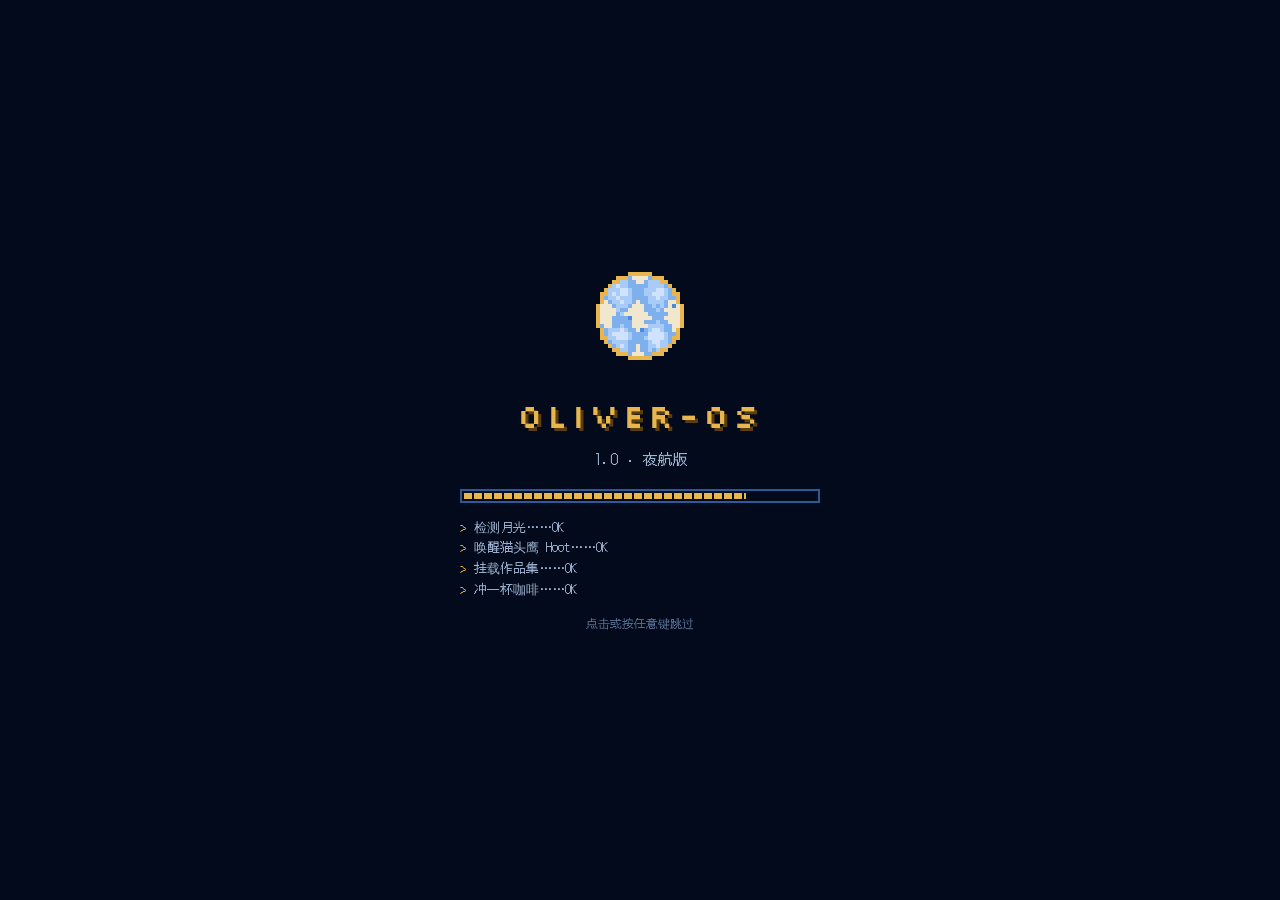
==== index.html @ 5c4602fd "OLIVER-OS 像素桌面个人网站" ====
<!doctype html>
<html lang="zh-CN">
<head>
<meta charset="utf-8">
<meta name="viewport" content="width=device-width, initial-scale=1, viewport-fit=cover">
<title>OLIVER-OS · Oliver 的像素桌面</title>
<meta name="description" content="Oliver 的个人网站：一台叫 OLIVER-OS 的像素电脑，一只猫头鹰当向导。作品、碎碎念和联系方式都在里面。">
<meta name="theme-color" content="#030d22">
<meta name="color-scheme" content="dark">
<link rel="preconnect" href="https://fonts.googleapis.com">
<link rel="preconnect" href="https://fonts.gstatic.com" crossorigin>
<link rel="stylesheet" href="https://fonts.googleapis.com/css2?family=DotGothic16&family=Silkscreen:wght@400;700&display=swap">
<link rel="stylesheet" href="style.css">
</head>
<body>
<h1 class="sr-only">Oliver —— OLIVER-OS 像素桌面</h1>

<!-- 夜空背景 -->
<canvas id="sky" class="sky" aria-hidden="true"></canvas>

<!-- 开机画面 -->
<div id="boot" class="boot" role="status" aria-live="polite">
  <div class="boot__inner">
    <canvas id="bootMoon" class="boot__moon" width="96" height="96" aria-hidden="true"></canvas>
    <div class="boot__name">OLIVER-OS</div>
    <div class="boot__ver">1.0 · 夜航版</div>
    <div class="boot__bar"><span></span></div>
    <ol class="boot__log" id="bootLog"></ol>
    <p class="boot__skip">点击或按任意键跳过</p>
  </div>
</div>

<!-- 桌面 -->
<main id="desktop" class="desktop" aria-label="桌面">
  <!-- 月亮 + 猫头鹰 -->
  <button class="moon" id="moon" aria-label="月亮：双击召唤猫头鹰助手">
    <canvas id="moonCanvas" width="160" height="160" aria-hidden="true"></canvas>
  </button>

  <div class="hero">
    <p class="hero__hi">晚上好，旅人。</p>
    <h2 class="hero__title">OLIVER<span>.</span>STUDIO</h2>
    <p class="hero__sub">做产品 · 写代码 · 偶尔画像素</p>
  </div>

  <!-- 桌面图标 -->
  <nav class="icons" aria-label="桌面图标">
    <button class="icon" data-open="about"><i class="ico ico--user"></i><span>关于我</span></button>
    <button class="icon" data-open="works"><i class="ico ico--folder"></i><span>作品集</span></button>
    <button class="icon" data-open="notes"><i class="ico ico--note"></i><span>碎碎念</span></button>
    <button class="icon" data-open="game"><i class="ico ico--game"></i><span>小游戏</span></button>
    <button class="icon" data-open="contact"><i class="ico ico--mail"></i><span>联系我</span></button>
  </nav>

  <div id="windows"></div>

  <!-- 猫头鹰助手 -->
  <aside class="owl" id="owl" aria-live="polite" hidden>
    <canvas id="owlCanvas" width="48" height="48" aria-hidden="true"></canvas>
    <div class="owl__bubble">
      <p id="owlText"></p>
      <div class="owl__chips" id="owlChips"></div>
      <button class="owl__close" id="owlClose" aria-label="关闭助手">×</button>
    </div>
  </aside>
</main>

<!-- 任务栏 -->
<footer class="taskbar">
  <button class="start" id="startBtn" aria-haspopup="true" aria-expanded="false">◐ 开始</button>
  <div class="tasks" id="tasks"></div>
  <div class="tray">
    <button class="tray__btn" id="cmdBtn" title="快速打开 (Ctrl/⌘ + K)">⌘K</button>
    <time id="clock">--:--</time>
  </div>
  <div class="startmenu" id="startMenu" hidden>
    <button data-open="about">关于我</button>
    <button data-open="works">作品集</button>
    <button data-open="notes">碎碎念</button>
    <button data-open="game">小游戏</button>
    <button data-open="contact">联系我</button>
    <hr>
    <button data-action="owl">召唤猫头鹰</button>
    <button data-action="reboot">重新开机</button>
  </div>
</footer>

<!-- 命令面板 -->
<div class="palette" id="palette" hidden>
  <div class="palette__box" role="dialog" aria-label="快速打开">
    <input id="paletteInput" type="text" placeholder="想去哪里？输入「作品」「联系」…" autocomplete="off" aria-label="搜索">
    <ul id="paletteList" role="listbox"></ul>
  </div>
</div>

<div class="toasts" id="toasts" aria-live="polite"></div>

<noscript><div class="noscript">OLIVER-OS 需要 JavaScript 才能开机。</div></noscript>
<script src="content.js"></script>
<script src="app.js"></script>
</body>
</html>
---- style.css ----
:root {
  --night-0: #020a1c;
  --night-1: #030d22;
  --panel: #061a38;
  --panel-2: #08214a;
  --line: #1d3d68;
  --line-hi: #2c5a94;
  --gold: #e8b64c;
  --gold-hi: #ffd57a;
  --blue: #4a8ce0;
  --blue-hi: #8cc2ff;
  --paper: #f1e6ce;
  --ink: #dfe7f4;
  --ink-soft: #9fb3d1;
  --bar-h: 46px;
  --px: "DotGothic16", "Silkscreen", "Microsoft YaHei", monospace;
  --px-en: "Silkscreen", "DotGothic16", monospace;
  --shadow: 6px 6px 0 #0000006b;
}

* { box-sizing: border-box; margin: 0; padding: 0; }
html, body { height: 100%; overflow: hidden; }
body {
  background: radial-gradient(ellipse at 30% 20%, #0a2550 0%, var(--night-1) 55%, var(--night-0) 100%);
  color: var(--ink);
  font-family: var(--px);
  font-size: 15px;
  line-height: 1.6;
  -webkit-font-smoothing: none;
  image-rendering: pixelated;
}
button { font: inherit; color: inherit; background: none; border: 0; cursor: pointer; }
a { color: var(--gold); }
.sr-only { position: absolute; width: 1px; height: 1px; overflow: hidden; clip: rect(0 0 0 0); }
:focus-visible { outline: 2px dashed var(--gold); outline-offset: 3px; }

.sky { position: fixed; inset: 0; width: 100%; height: 100%; z-index: 0; }

/* ---------- 开机 ---------- */
.boot {
  position: fixed; inset: 0; z-index: 100;
  display: grid; place-items: center;
  background: var(--night-0);
  transition: opacity .6s steps(6);
}
.boot.is-done { opacity: 0; pointer-events: none; }
.boot__inner { text-align: center; width: min(360px, 86vw); }
.boot__moon { width: 96px; height: 96px; margin-bottom: 18px; }
.boot__name { font-family: var(--px-en); font-size: 34px; letter-spacing: 4px; color: var(--gold); text-shadow: 3px 3px 0 #5b3d10; }
.boot__ver { color: var(--ink-soft); margin: 4px 0 18px; }
.boot__bar { height: 14px; border: 2px solid var(--line-hi); padding: 2px; }
.boot__bar span { display: block; height: 100%; width: 0; background: repeating-linear-gradient(90deg, var(--gold) 0 8px, transparent 8px 10px); transition: width .25s steps(4); }
.boot__log { list-style: none; text-align: left; margin-top: 14px; min-height: 96px; font-size: 13px; color: var(--ink-soft); }
.boot__log li::before { content: "> "; color: var(--gold); }
.boot__skip { font-size: 12px; color: #5c7398; animation: blink 1.2s steps(2) infinite; }
@keyframes blink { 50% { opacity: .2; } }

/* ---------- 桌面 ---------- */
.desktop { position: fixed; inset: 0 0 var(--bar-h) 0; z-index: 1; }

.moon {
  position: absolute; top: 7vh; right: 8vw;
  width: 160px; height: 160px; border-radius: 50%;
  filter: drop-shadow(0 0 30px #8cc2ff55);
  transition: transform .2s steps(3);
}
.moon:hover { transform: scale(1.04); }
.moon canvas { width: 100%; height: 100%; }

.hero { position: absolute; left: 50%; top: 40%; transform: translate(-50%, -50%); text-align: center; pointer-events: none; }
.hero__hi { color: var(--ink-soft); }
.hero__title {
  font-family: var(--px-en); font-weight: 700;
  font-size: clamp(30px, 6.2vw, 84px); letter-spacing: .06em; white-space: nowrap;
  color: var(--paper);
  text-shadow: 4px 4px 0 var(--blue), 8px 8px 0 #0b2a5a;
}
.hero__title span { color: var(--gold); }
.hero__sub { color: var(--gold); margin-top: 6px; }

.icons {
  position: absolute; top: 24px; left: 20px;
  display: grid; grid-auto-flow: row; gap: 14px;
}
.icon {
  width: 84px; padding: 8px 4px; display: grid; justify-items: center; gap: 6px;
  font-size: 13px; text-shadow: 1px 1px 0 #000;
}
.icon:hover span, .icon:focus-visible span { background: var(--blue); }
.icon span { padding: 0 4px; }

/* 像素图标（纯 CSS box-shadow 绘制在 app.js 里生成成 canvas 更麻烦，这里用 SVG 背景） */
.ico { width: 40px; height: 40px; background-size: contain; background-repeat: no-repeat; image-rendering: pixelated; }
.ico--user   { background-image: url("data:image/svg+xml,%3Csvg xmlns='http://www.w3.org/2000/svg' viewBox='0 0 10 10' shape-rendering='crispEdges'%3E%3Crect x='3' y='1' width='4' height='4' fill='%23f1e6ce'/%3E%3Crect x='4' y='2' width='1' height='1' fill='%23030d22'/%3E%3Crect x='6' y='2' width='0' height='1'/%3E%3Crect x='2' y='6' width='6' height='3' fill='%234a8ce0'/%3E%3Crect x='4' y='6' width='2' height='1' fill='%23e8b64c'/%3E%3C/svg%3E"); }
.ico--folder { background-image: url("data:image/svg+xml,%3Csvg xmlns='http://www.w3.org/2000/svg' viewBox='0 0 10 10' shape-rendering='crispEdges'%3E%3Crect x='1' y='2' width='3' height='1' fill='%23e8b64c'/%3E%3Crect x='1' y='3' width='8' height='5' fill='%23e8b64c'/%3E%3Crect x='1' y='4' width='8' height='4' fill='%23ffd57a'/%3E%3Crect x='1' y='7' width='8' height='1' fill='%23a47531'/%3E%3C/svg%3E"); }
.ico--note   { background-image: url("data:image/svg+xml,%3Csvg xmlns='http://www.w3.org/2000/svg' viewBox='0 0 10 10' shape-rendering='crispEdges'%3E%3Crect x='2' y='1' width='6' height='8' fill='%23f1e6ce'/%3E%3Crect x='3' y='3' width='4' height='1' fill='%234a8ce0'/%3E%3Crect x='3' y='5' width='4' height='1' fill='%234a8ce0'/%3E%3Crect x='3' y='7' width='2' height='1' fill='%234a8ce0'/%3E%3C/svg%3E"); }
.ico--game   { background-image: url("data:image/svg+xml,%3Csvg xmlns='http://www.w3.org/2000/svg' viewBox='0 0 10 10' shape-rendering='crispEdges'%3E%3Crect x='1' y='3' width='8' height='4' fill='%238cc2ff'/%3E%3Crect x='2' y='4' width='1' height='2' fill='%23030d22'/%3E%3Crect x='1' y='5' width='3' height='0'/%3E%3Crect x='6' y='4' width='1' height='1' fill='%23e8b64c'/%3E%3Crect x='7' y='5' width='1' height='1' fill='%23e8b64c'/%3E%3Crect x='2' y='7' width='2' height='1' fill='%238cc2ff'/%3E%3Crect x='6' y='7' width='2' height='1' fill='%238cc2ff'/%3E%3C/svg%3E"); }
.ico--mail   { background-image: url("data:image/svg+xml,%3Csvg xmlns='http://www.w3.org/2000/svg' viewBox='0 0 10 10' shape-rendering='crispEdges'%3E%3Crect x='1' y='2' width='8' height='6' fill='%23f1e6ce'/%3E%3Crect x='2' y='3' width='1' height='1' fill='%23e8b64c'/%3E%3Crect x='3' y='4' width='1' height='1' fill='%23e8b64c'/%3E%3Crect x='4' y='5' width='2' height='1' fill='%23e8b64c'/%3E%3Crect x='6' y='4' width='1' height='1' fill='%23e8b64c'/%3E%3Crect x='7' y='3' width='1' height='1' fill='%23e8b64c'/%3E%3C/svg%3E"); }

/* ---------- 窗口 ---------- */
.win {
  position: absolute; z-index: 10;
  width: min(520px, 92vw); max-height: calc(100% - 40px);
  display: flex; flex-direction: column;
  background: var(--panel);
  border: 2px solid var(--line-hi);
  box-shadow: var(--shadow);
  animation: pop .18s steps(3);
}
.win.is-active { border-color: var(--gold); }
.win.is-min { display: none; }
@keyframes pop { from { transform: scale(.9); opacity: 0; } }
.win__bar {
  display: flex; align-items: center; gap: 8px;
  padding: 4px 6px 4px 10px;
  background: var(--panel-2); border-bottom: 2px solid var(--line);
  cursor: grab; user-select: none; touch-action: none;
}
.win.is-active .win__bar { background: repeating-linear-gradient(0deg, #0c2a55 0 2px, #08214a 2px 4px); }
.win__title { flex: 1; font-size: 14px; color: var(--paper); }
.win__btn { width: 22px; height: 22px; border: 2px solid var(--line-hi); line-height: 16px; font-size: 14px; }
.win__btn:hover { background: var(--blue); }
.win__btn--close:hover { background: #ff8a7a; color: #2a0b06; }
.win__body { padding: 16px 18px; overflow: auto; }

.about { display: grid; grid-template-columns: 72px 1fr; gap: 16px; }
.about__avatar { font-size: 48px; width: 72px; height: 72px; display: grid; place-items: center; background: var(--panel-2); border: 2px solid var(--line-hi); }
.about p { margin-bottom: 6px; }
.stats { margin-top: 14px; display: grid; grid-template-columns: 1fr 1fr; gap: 8px; }
.stats div { border: 2px solid var(--line); padding: 6px 10px; }
.stats dt { color: var(--ink-soft); font-size: 12px; }
.stats dd { color: var(--gold); }

.filters { display: flex; gap: 6px; flex-wrap: wrap; margin-bottom: 12px; }
.chip { border: 2px solid var(--line-hi); padding: 0 10px; font-size: 13px; }
.chip.is-on, .chip:hover { background: var(--gold); color: var(--night-1); border-color: var(--gold); }
.cards { display: grid; gap: 10px; }
.card { border: 2px solid var(--line); padding: 10px 12px; background: var(--night-1); transition: transform .1s steps(2); }
.card:hover { border-color: var(--gold); transform: translate(-2px, -2px); box-shadow: 4px 4px 0 var(--gold); }
.card h3 { font-size: 16px; color: var(--paper); font-weight: normal; display: flex; justify-content: space-between; }
.card h3 small { color: var(--ink-soft); font-size: 12px; }
.card p { color: var(--ink-soft); font-size: 13px; }
.card .tag { color: var(--blue-hi); font-size: 12px; }

.notes li { list-style: none; padding: 10px 0; border-bottom: 2px dashed var(--line); }
.notes time { color: var(--gold); font-size: 12px; }

.contact li { list-style: none; display: flex; justify-content: space-between; padding: 8px 0; border-bottom: 2px dashed var(--line); }
.contact span { color: var(--ink-soft); }
.copy { border: 2px solid var(--line-hi); padding: 0 8px; font-size: 12px; margin-left: 8px; }
.copy:hover { background: var(--gold); color: var(--night-1); }

.game { text-align: center; }
.game canvas { width: 100%; max-width: 440px; aspect-ratio: 4/3; background: var(--night-0); border: 2px solid var(--line); touch-action: none; }
.game__hud { display: flex; justify-content: space-between; margin-bottom: 8px; font-size: 13px; }
.btn { border: 2px solid var(--gold); color: var(--gold); padding: 2px 14px; margin-top: 10px; }
.btn:hover { background: var(--gold); color: var(--night-1); }

/* ---------- 猫头鹰助手 ---------- */
.owl { position: absolute; right: 20px; bottom: 16px; z-index: 30; display: flex; align-items: flex-end; gap: 8px; max-width: min(360px, 90vw); }
.owl[hidden] { display: none; }
.owl canvas { width: 72px; height: 72px; flex: none; animation: bob 1.6s steps(2) infinite; }
@keyframes bob { 50% { transform: translateY(-4px); } }
.owl__bubble { position: relative; background: var(--paper); color: #1f1107; padding: 10px 28px 10px 12px; border: 2px solid #1f1107; box-shadow: var(--shadow); font-size: 14px; }
.owl__chips { display: flex; flex-wrap: wrap; gap: 6px; margin-top: 8px; }
.owl__chips button { border: 2px solid #1f1107; padding: 0 8px; font-size: 12px; }
.owl__chips button:hover { background: #1f1107; color: var(--paper); }
.owl__close { position: absolute; top: 2px; right: 6px; font-size: 16px; }

/* ---------- 任务栏 ---------- */
.taskbar {
  position: fixed; left: 0; right: 0; bottom: 0; height: var(--bar-h); z-index: 50;
  display: flex; align-items: center; gap: 8px; padding: 0 8px;
  background: var(--panel); border-top: 2px solid var(--line-hi);
}
.start { border: 2px solid var(--gold); color: var(--gold); padding: 2px 12px; }
.start:hover, .start[aria-expanded="true"] { background: var(--gold); color: var(--night-1); }
.tasks { flex: 1; display: flex; gap: 6px; overflow-x: auto; }
.task { border: 2px solid var(--line-hi); padding: 1px 10px; font-size: 13px; white-space: nowrap; }
.task.is-active { border-color: var(--gold); background: var(--panel-2); }
.tray { display: flex; align-items: center; gap: 10px; font-size: 13px; color: var(--ink-soft); }
.tray__btn { border: 2px solid var(--line); padding: 0 6px; font-size: 12px; }
.startmenu {
  position: absolute; bottom: calc(var(--bar-h) + 2px); left: 8px; width: 200px;
  background: var(--panel); border: 2px solid var(--gold); box-shadow: var(--shadow); padding: 6px;
  display: grid;
}
.startmenu[hidden] { display: none; }
.startmenu button { text-align: left; padding: 4px 10px; }
.startmenu button:hover { background: var(--blue); }
.startmenu hr { border: 0; border-top: 2px dashed var(--line); margin: 4px 0; }

/* ---------- 命令面板 ---------- */
.palette { position: fixed; inset: 0; z-index: 80; background: #00030e99; display: grid; place-items: start center; padding-top: 18vh; }
.palette[hidden] { display: none; }
.palette__box { width: min(440px, 90vw); background: var(--panel); border: 2px solid var(--gold); box-shadow: var(--shadow); }
.palette input { width: 100%; font: inherit; color: var(--ink); background: var(--night-0); border: 0; border-bottom: 2px solid var(--line); padding: 10px 12px; outline: none; }
.palette ul { list-style: none; max-height: 260px; overflow: auto; }
.palette li { padding: 6px 12px; cursor: pointer; }
.palette li[aria-selected="true"] { background: var(--blue); }

/* ---------- Toast ---------- */
.toasts { position: fixed; top: 16px; left: 50%; transform: translateX(-50%); z-index: 90; display: grid; gap: 6px; }
.toast { background: var(--paper); color: #1f1107; border: 2px solid #1f1107; padding: 4px 14px; box-shadow: 4px 4px 0 #0000006b; animation: pop .18s steps(3); }

.noscript { position: fixed; inset: 0; display: grid; place-items: center; z-index: 200; background: var(--night-0); }

/* ---------- 手机 ---------- */
@media (max-width: 640px) {
  .icons { top: auto; bottom: 16px; left: 50%; transform: translateX(-50%); grid-auto-flow: column; gap: 2px; }
  .icon { width: 64px; font-size: 12px; }
  .ico { width: 32px; height: 32px; }
  .moon { width: 110px; height: 110px; top: 4vh; right: 50%; transform: translateX(50%); }
  .moon:hover { transform: translateX(50%) scale(1.04); }
  .hero { top: 42%; }
  .win { left: 4vw !important; top: 10px !important; width: 92vw; max-height: calc(100% - 20px); }
  .owl { bottom: 110px; right: 10px; }
  .tray__btn { display: none; }
}
@media (prefers-reduced-motion: reduce) {
  *, *::before, *::after { animation: none !important; transition: none !important; }
}
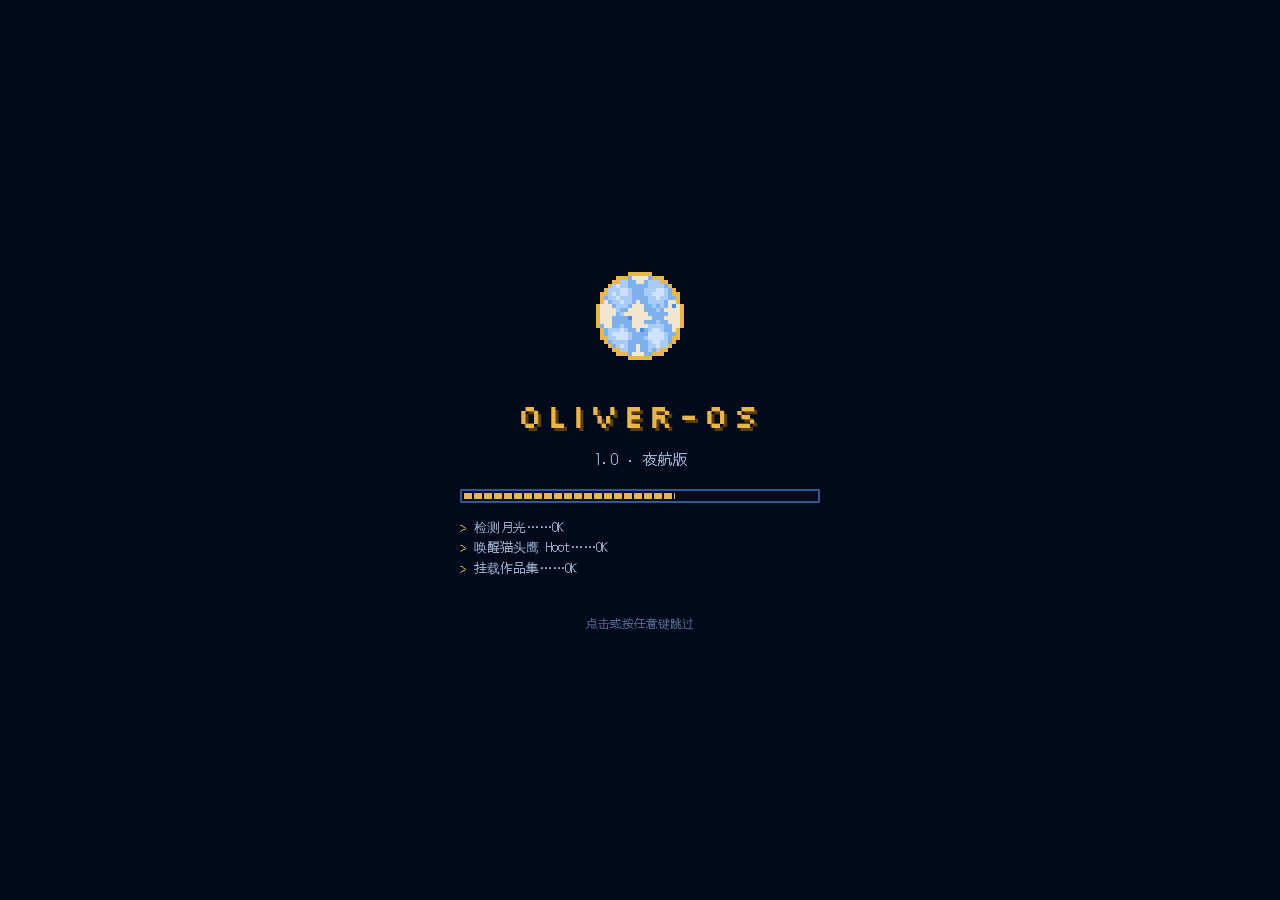
==== commit 0fa65233: "关于我加联系方式，新增爱好相册" ====
--- a/index.html
+++ b/index.html
@@ -47,6 +47,7 @@
   <nav class="icons" aria-label="桌面图标">
     <button class="icon" data-open="about"><i class="ico ico--user"></i><span>关于我</span></button>
     <button class="icon" data-open="works"><i class="ico ico--folder"></i><span>作品集</span></button>
+    <button class="icon" data-open="hobbies"><i class="ico ico--photo"></i><span>爱好相册</span></button>
     <button class="icon" data-open="notes"><i class="ico ico--note"></i><span>碎碎念</span></button>
     <button class="icon" data-open="game"><i class="ico ico--game"></i><span>小游戏</span></button>
     <button class="icon" data-open="contact"><i class="ico ico--mail"></i><span>联系我</span></button>
@@ -76,6 +77,7 @@
   <div class="startmenu" id="startMenu" hidden>
     <button data-open="about">关于我</button>
     <button data-open="works">作品集</button>
+    <button data-open="hobbies">爱好相册</button>
     <button data-open="notes">碎碎念</button>
     <button data-open="game">小游戏</button>
     <button data-open="contact">联系我</button>
--- a/style.css
+++ b/style.css
@@ -97,6 +97,8 @@
 .ico--game   { background-image: url("data:image/svg+xml,%3Csvg xmlns='http://www.w3.org/2000/svg' viewBox='0 0 10 10' shape-rendering='crispEdges'%3E%3Crect x='1' y='3' width='8' height='4' fill='%238cc2ff'/%3E%3Crect x='2' y='4' width='1' height='2' fill='%23030d22'/%3E%3Crect x='1' y='5' width='3' height='0'/%3E%3Crect x='6' y='4' width='1' height='1' fill='%23e8b64c'/%3E%3Crect x='7' y='5' width='1' height='1' fill='%23e8b64c'/%3E%3Crect x='2' y='7' width='2' height='1' fill='%238cc2ff'/%3E%3Crect x='6' y='7' width='2' height='1' fill='%238cc2ff'/%3E%3C/svg%3E"); }
 .ico--mail   { background-image: url("data:image/svg+xml,%3Csvg xmlns='http://www.w3.org/2000/svg' viewBox='0 0 10 10' shape-rendering='crispEdges'%3E%3Crect x='1' y='2' width='8' height='6' fill='%23f1e6ce'/%3E%3Crect x='2' y='3' width='1' height='1' fill='%23e8b64c'/%3E%3Crect x='3' y='4' width='1' height='1' fill='%23e8b64c'/%3E%3Crect x='4' y='5' width='2' height='1' fill='%23e8b64c'/%3E%3Crect x='6' y='4' width='1' height='1' fill='%23e8b64c'/%3E%3Crect x='7' y='3' width='1' height='1' fill='%23e8b64c'/%3E%3C/svg%3E"); }
 
+.ico--photo  { background-image: url("data:image/svg+xml,%3Csvg xmlns='http://www.w3.org/2000/svg' viewBox='0 0 10 10' shape-rendering='crispEdges'%3E%3Crect x='1' y='2' width='8' height='6' fill='%23f1e6ce'/%3E%3Crect x='2' y='3' width='6' height='4' fill='%238cc2ff'/%3E%3Crect x='6' y='3' width='1' height='1' fill='%23ffd57a'/%3E%3Crect x='2' y='5' width='2' height='2' fill='%234a8ce0'/%3E%3Crect x='3' y='4' width='2' height='3' fill='%232c5a94'/%3E%3Crect x='5' y='5' width='3' height='2' fill='%234a8ce0'/%3E%3Crect x='3' y='4' width='1' height='1' fill='%23f1e6ce'/%3E%3C/svg%3E"); }
+
 /* ---------- 窗口 ---------- */
 .win {
   position: absolute; z-index: 10;
@@ -130,6 +132,41 @@
 .stats div { border: 2px solid var(--line); padding: 6px 10px; }
 .stats dt { color: var(--ink-soft); font-size: 12px; }
 .stats dd { color: var(--gold); }
+
+.about__links { margin-top: 12px; }
+
+/* 爱好相册 */
+.tabs { display: flex; gap: 6px; flex-wrap: wrap; }
+.tab { border: 2px solid var(--line-hi); padding: 2px 10px; display: flex; align-items: center; gap: 6px; }
+.tab small { color: var(--ink-soft); font-size: 11px; }
+.tab.is-on, .tab:hover { background: var(--gold); color: var(--night-1); border-color: var(--gold); }
+.tab.is-on small, .tab:hover small { color: var(--night-1); }
+.album__desc { color: var(--ink-soft); font-size: 13px; margin: 10px 0; }
+/* 瀑布流：照片保持原比例，竖图横图混排不裁切 */
+.album { columns: 3 160px; column-gap: 10px; }
+.photo {
+  position: relative; display: block; width: 100%; margin-bottom: 10px; overflow: hidden;
+  break-inside: avoid;
+  border: 2px solid var(--line); background: var(--night-1);
+  transition: transform .1s steps(2);
+}
+.photo img { width: 100%; height: auto; display: block; image-rendering: auto; }
+.photo--empty { aspect-ratio: 4/3; }
+.photo span { position: absolute; left: 0; right: 0; bottom: 0; padding: 2px 6px; font-size: 12px; text-align: left; background: #020a1ccc; }
+.photo[data-p]:hover { border-color: var(--gold); transform: translate(-2px, -2px); box-shadow: 4px 4px 0 var(--gold); }
+.photo--empty { display: grid; place-items: center; border-style: dashed; color: var(--ink-soft); }
+.photo--empty b { font-size: 32px; font-weight: normal; opacity: .6; }
+.photo--empty span { background: none; text-align: center; }
+
+.lightbox { position: fixed; inset: 0; z-index: 95; background: #00030ee6; display: grid; place-items: center; animation: pop .18s steps(3); }
+.lightbox figure { max-width: 90vw; max-height: 86vh; text-align: center; }
+.lightbox img { max-width: 90vw; max-height: 78vh; border: 4px solid var(--paper); box-shadow: var(--shadow); image-rendering: auto; }
+.lightbox figcaption { color: var(--paper); margin-top: 8px; white-space: pre; }
+.lb__btn { position: absolute; width: 44px; height: 44px; border: 2px solid var(--paper); color: var(--paper); font-size: 24px; background: #020a1c99; }
+.lb__btn:hover { background: var(--gold); color: var(--night-1); border-color: var(--gold); }
+.lb__prev { left: 3vw; top: 50%; }
+.lb__next { right: 3vw; top: 50%; }
+.lb__close { right: 3vw; top: 3vh; }
 
 .filters { display: flex; gap: 6px; flex-wrap: wrap; margin-bottom: 12px; }
 .chip { border: 2px solid var(--line-hi); padding: 0 10px; font-size: 13px; }
@@ -208,7 +245,7 @@
 /* ---------- 手机 ---------- */
 @media (max-width: 640px) {
   .icons { top: auto; bottom: 16px; left: 50%; transform: translateX(-50%); grid-auto-flow: column; gap: 2px; }
-  .icon { width: 64px; font-size: 12px; }
+  .icon { width: 58px; font-size: 11px; }
   .ico { width: 32px; height: 32px; }
   .moon { width: 110px; height: 110px; top: 4vh; right: 50%; transform: translateX(50%); }
   .moon:hover { transform: translateX(50%) scale(1.04); }
